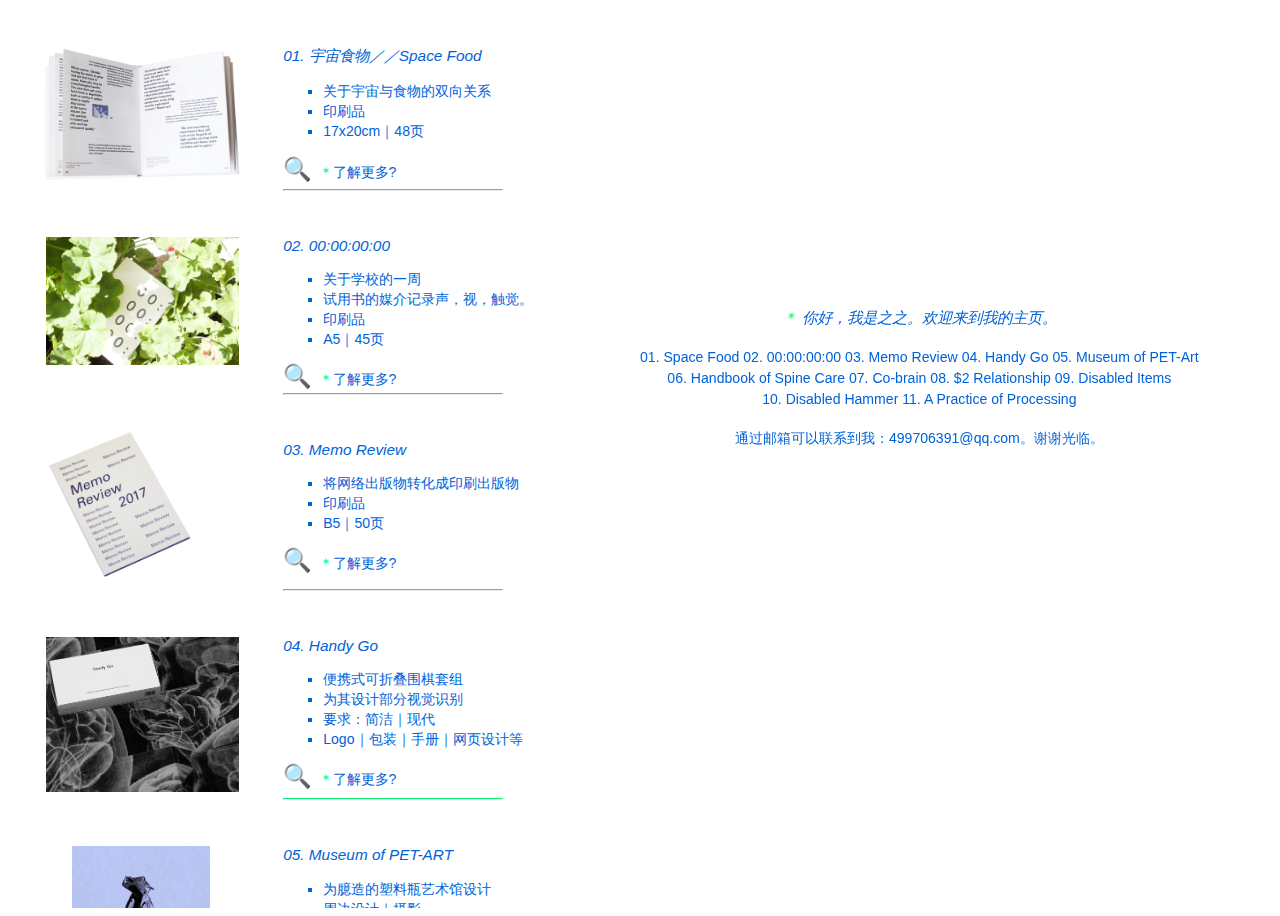
==== index.html @ 44740a9e "update" ====
<!DOCTYPE html>
<html>
  <head>
    <meta charset="UTF-8">
  	<meta name="viewport" content="width=device-width,initial-scale=1">
    <meta name="description" content="Awesome book generated with boockup.marco.land">
    <meta name="author" content="boockup.marco.land">


 <!--  	<link rel="stylesheet" type="text/css" href="assets/css/reset.css"> -->
  	<link rel="stylesheet" type="text/css" href="assets/css/main.css">
    <link rel="stylesheet" type="text/css" href="assets/css/grid.css">
    <link rel="stylesheet" type="text/css" href="assets/css/marquee3k.css">
    <link rel="stylesheet" type="text/css" href="assets/css/menu.css">
    <link rel="stylesheet" type="text/css" href="assets/css/panel.css">
    <link rel="stylesheet" type="text/css" href="assets/css/boockup.css">


    <script src="assets/js/jquery.js"></script>
    <script src="assets/js/main.js"></script>
    <script src="assets/js/drag.js"></script>

    <script src="assets/js/marquee3k.js"></script>


    <title>YINZHI</title> 

  </head>


    <body>


      <div class="right panel">

        <div class="open">

          <div class="open1">
          <span class="o1">＊</span>
          <span>你好，我是之之。欢迎来到我的主页。</span>
          </div>
          <br>

          <div class="open2">
        
            <div>01. Space Food 02. 00:00:00:00 03. Memo Review 04. Handy Go 05. Museum of PET-Art</div>
            <div>06. Handbook of Spine Care 07. Co-brain 08. $2 Relationship 09. Disabled Items</div> 
            <div> 10. Disabled Hammer 11. A Practice of Processing</div> 
          </div>
          <br>
          <div class="open2">
            <div>通过邮箱可以联系到我：499706391@qq.com。谢谢光临。</div>
          </div>

       </div>



        <div class="pop p-space">
            <div class="close">
              <span class="xx">＊</span>
              <span>关闭</span>
            </div>
            <div> <img src="assets/images/space1.jpg"></div>
            <div> <img src="assets/images/space2.jpg"></div>
            <div> <img src="assets/images/space3.jpg"></div>
            <div> <img src="assets/images/space4.jpg"></div>     
        </div>


        <div class="pop p-record">
            <div class="close">
              <span class="xx">＊</span>
              <span>关闭</span>
            </div>
            <div> <img src="assets/images/033.jpg"></div>
            <div> <img src="assets/images/055.jpg"></div>
            <div> <img src="assets/images/011.jpg"></div>
            <div> <img src="assets/images/044.jpg"></div>
            <div> <img src="assets/images/022.jpg"></div>
        </div>

        <div class="pop p-memo">
            <div class="close">
              <span class="xx">＊</span>
              <span>关闭</span>
            </div>
            <div> <img src="assets/images/memo1.jpg"></div>
            <div> <img src="assets/images/memo2.jpg"></div>
            <div> <img src="assets/images/memo4.jpg"></div>
            <div> <img src="assets/images/memo3.jpg"></div>
            <div> <img src="assets/images/memo5.jpg"></div>
        </div>

        <div class="pop p-handy">
            <div class="close">
              <span class="xx">＊</span>
              <span>关闭</span>
            </div>
            <div> <img src="assets/images/handy01.jpg"></div>
            <div> <img src="assets/images/handy06.jpg"></div>
            <div> <img src="assets/images/handy05.jpg"></div>
            <div> <img src="assets/images/handy03.jpg"></div>
            <div> <img src="assets/images/handy04.jpg"></div>
            <div> <img src="assets/images/handy02.jpg"></div>
        </div>

        <div class="pop p-pet">
            <div class="close">
              <span class="xx">＊</span>
              <span>关闭</span>
            </div>
            
            <div> <img src="assets/images/p0.jpg"></div>
            <div class="me1"><span class="me2">＊</span> <span class="metext">信纸</span></div>
            <div> <img src="assets/images/p9.jpg"></div>
            <div> <img src="assets/images/p10.jpg"></div>
            <div class="me1"><span class="me2">＊</span> <span class="metext">明信片</span></div>
    
            <div> <img src="assets/images/p12.jpg"></div>
            <div> <img src="assets/images/p1.jpg"></div>
            <div> <img src="assets/images/p2.jpg"></div>
            <div> <img src="assets/images/p4.jpg"></div>
         
        </div>

        <div class="pop p-spine">

            <div class="close">
              <span class="xx">＊</span>
              <span>关闭</span>
            </div>
        
             <div class="menubody">
              <br>
              <span class="itali">Handbook for Spine Care</span>
              <span>搜集网上关于“脊椎”一词的大量图片，进行批量编辑，处理，修改。 讨论印刷品如何表现数字时代的特质。快速，批量，联想，大数据，如何注入传统印刷媒介。当纸质书制成后，再通过网站的建设来进一步宣传书籍。整个过程探讨传统印刷在现代数字社会中如何找到新的可能性。</span> 

            </div>
            
             <div class="me1">
              <br>
              <span class="me2">＊</span> <span class="metext">书本扫描</span></div>
            <div> <img src="assets/images/spine1.jpg"></div>
            <div> <img src="assets/images/spine2.jpg"></div>
            <div> <img src="assets/images/spine4.jpg"></div>
            <div> <img src="assets/images/spine3.jpg"></div>
            <div class="me1"><span class="me2">＊</span> <span class="metext">网页截图｜<a href="http://handbookforspinecare.cc">handbookforspinecare.cc</a></span></div>
            <div> <img src="assets/images/spine6.png"></div>
            <div> <img src="assets/images/spine7.png"></div>
        </div>



        <div class="pop p-co">
            <div class="close">
              <span class="xx">＊</span>
              <span>关闭</span>
            </div>

            <div class="menubody">
              <br>
              <span>"参与设计”也许是设计发展的未来趋势。 未来的设计可能不拘泥于专业设计师，谁都可以成为设计的一部分甚至是主导者。这四张海报是为一个假想的“参与设计”活动而制作。</span>
              <br>  
              </div>

            <div> <img src="assets/images/co01.jpg"></div>
            <div> <img src="assets/images/co02.jpg"></div>
            <div> <img src="assets/images/co03.jpg"></div>
            <div> <img src="assets/images/co04.jpg"></div>
        </div>

         <div class="pop p-two">
            <div class="close">
              <span class="xx">＊</span>
              <span>关闭</span>
            </div>
       
            <div> <img src="assets/images/t11.jpg"></div>
            <div> <img src="assets/images/t22.jpg"></div>
            <div> <img src="assets/images/t33.jpg"></div>
            <div> <img src="assets/images/t44.jpg"></div>
        </div>
       
         <div class="pop p-two">
            <div class="close">
              <span class="xx">＊</span>
              <span>关闭</span>
            </div>
       
            <div> <img src="assets/images/t11.jpg"></div>
            <div> <img src="assets/images/t22.jpg"></div>
            <div> <img src="assets/images/t33.jpg"></div>
            <div> <img src="assets/images/t44.jpg"></div>
        </div>

         <div class="pop p-dis">
            <div class="close">
              <span class="xx">＊</span>
              <span>关闭</span>
            </div>

            <div class="menubody">
              <br>
              <span></span>
              <br>  
            </div>
       
            <div> <img src="assets/images/d0.jpg"></div>
            <div> <img src="assets/images/d1.jpg"></div>
            <div> <img src="assets/images/d2.jpg"></div>
            <div> <img src="assets/images/d3.jpg"></div>
        </div>

          <div class="pop p-ham">
            <div class="close">
              <span class="xx">＊</span>
              <span>关闭</span>
            </div>

          <div class="me1"><span class="me2">＊</span> <span class="metext">以下为视频演示／／</span>
          <span><a href="http://yinzhi.me/disabled-hammer">真实网站请点击此处</a></span></div>

            <div>
            <video controls muted src="assets/images/hammer.mp4" width="400px">
              Sorry, your browser doesn't support embedded videos.</video></div>
  
        </div>


          <div class="pop p-pro">
            <div class="close">
              <span class="xx">＊</span>
              <span>关闭</span>
            </div>
            <div>
            <video controls muted src="assets/images/video1.mp4" width="400px">
              Sorry, your browser doesn't support embedded videos.</video></div>
  
        </div>




      </div>
 

      <div class="left panel">

        <div class="container space">

          <div class="item w-1of2" >
            <div class="simage"> 
              <img src="assets/images/space6.gif">
            </div>
          </div>  

          <div class="item w-1of2" >
            <div class="whole">

              <div class="title">01. 宇宙食物／／Space Food</div>

              <div class="sebody">
               <ul style="list-style-type:square;">
               <li style="line-height: 20px">关于宇宙与食物的双向关系</li>
               <li style="line-height: 20px">印刷品</li>
               <li style="line-height: 20px">17x20cm｜48页</li>
              
               </ul>
              </div>

              <div class="rollover r-space">
               <span class="emoji">🔍 </span>
               <span class="know"><span class="x">＊</span>了解更多?</span>
              </div>

           </div>

          </div>

        </div>


         <div> <hr class="new1"> </div>


        <div class="container 00">

          <div class="item w-1of2" >
            <div class="rimage"> 
              <img src="assets/images/000.gif">
            </div>
          </div>  

          <div class="item w-1of2" >
            <div class="whole">

              <div class="title">02. 00:00:00:00</div>

              <div class="sebody">
               <ul style="list-style-type:square;">
               <li style="line-height: 20px">关于学校的一周</li>
               <li style="line-height: 20px">试用书的媒介记录声，视，触觉。</li>
               <li style="line-height: 20px">印刷品</li>
               <li style="line-height: 20px">A5｜45页</li>
               </ul>
              </div>

              <div class="rollover r-record">
               <span class="emoji">🔍 </span>
               <span class="know"><span class="x">＊</span>了解更多?</span>
              </div>

           </div>

          </div>

        </div>  
         <div> <hr class="new1"> </div>
        <!-- <div class="break">。。。。。。。。。。。。。。。。。。。。。。。。。。。。</div>  -->

        <div class="container memo">

          <div class="item w-1of2" >
            <div class="mimage"> 
              <img src="assets/images/memo.gif">
            </div>
          </div>  

          <div class="item w-1of2" >
            <div class="whole">

              <div class="title">03. Memo Review</div>

              <div class="sebody">
               <ul style="list-style-type:square;">
               <li style="line-height: 20px">将网络出版物转化成印刷出版物</li>
               <li style="line-height: 20px">印刷品</li>
               <li style="line-height: 20px">B5｜50页</li>
               </ul>
              </div>

              <div class="rollover r-memo">
               <span class="emoji">🔍 </span>
               <span class="know"><span class="x">＊</span>了解更多?</span>
              </div>

           </div>

          </div>

        </div>

         <div> <hr class="new1"> </div>
        <!-- <div class="break">。。。。。。。。。。。。。。。。。。。。。。。。。。。。</div> -->

        <div class="container handy">

          <div class="item w-1of2" >
            <div class="himage"> 
              <img src="assets/images/handy4.gif">
            </div>
          </div>  

          <div class="item w-1of2" >
            <div class="whole">

              <div class="title">04. Handy Go</div>

              <div class="sebody">
               <ul style="list-style-type:square;">
             
               <li style="line-height: 20px">便携式可折叠围棋套组</li>
               <li style="line-height: 20px">为其设计部分视觉识别</li>
               <li style="line-height: 20px">要求：简洁｜现代</li>
               <li style="line-height: 20px">Logo｜包装｜手册｜网页设计等</li>
               </ul>
              </div>

              <div class="rollover r-handy">
               <span class="emoji">🔍 </span>
               <span class="know"><span class="x">＊</span>了解更多?</span>
              </div>

           </div>

          </div>

        </div>
         <div> <hr class="new1"> </div>


        <div class="container pet">

          <div class="item w-1of2" >
            <div class="pimage"> 
              <img src="assets/images/pet7.gif">
            </div>
          </div>  

          <div class="item w-1of2" >
            <div class="whole">

              <div class="title">05. Museum of PET-ART</div>

              <div class="sebody">
               <ul style="list-style-type:square;">
               <li style="line-height: 20px">为臆造的塑料瓶艺术馆设计</li>
               <li style="line-height: 20px">周边设计｜摄影</li>
               <li style="line-height: 20px">Logo｜信纸｜明信片</li>
               </ul>
              </div>

              <div class="rollover r-pet">
               <span class="emoji">🔍 </span>
               <span class="know"><span class="x">＊</span>了解更多?</span>
              </div>

           </div>

          </div>

        </div> 

         <div> <hr class="new1"> </div>


         <div class="container spine">

          <div class="item w-1of2" >
            <div class="container spine2">
              <div class="boockup">
                    <div class="book-container">
                      <div class="book-front"></div>
                      <div class="book-side-left"></div>
                      <div class="book-side-right"></div>
                      <div class="book-top"></div>
                      <div class="book-bottom"></div>
                      <div class="book-back"></div> 
                    </div>
              </div>
            </div>
          </div>  

          <div class="item w-1of2" >
            <div class="whole">
              <div class="title">06. Handbook for Spine Care</div>
              <div class="sebody">
               <ul style="list-style-type:square;">
               <li style="line-height: 20px">一本书＋一个网站</li>    
               <li style="line-height: 20px">网络－印刷－重回网络</li>
               <li style="line-height: 20px">印刷品：A4｜740页</li>
               <li style="line-height: 20px">网页：<a href="http://handbookforspinecare.cc">handbookforspinecare.cc</a></li>
               
               </ul>
              </div>
              <div class="rollover r-spine">
               <span class="emoji">🔍 </span>
               <span class="know"><span class="x">＊</span>了解更多?</span>
              </div>

           </div>

          </div>

        </div>

        <div> <hr class="new1"> </div>

    <div class="container co">

          <div class="item w-1of2" >
            <div class="rimage"> 
              <img src="assets/images/co.gif">
            </div>
          </div>  

          <div class="item w-1of2" >
            <div class="whole">

              <div class="title">07. Co-brain</div>

              <div class="sebody">
               <ul style="list-style-type:square;">
               <li style="line-height: 20px">四张关于“参与设计”的活动海报</li>
               <li style="line-height: 20px">摄影｜海报设计</li>
               <li style="line-height: 20px">海报｜A3</li>

               </ul>
              </div>

              <div class="rollover r-co">
               <span class="emoji">🔍 </span>
               <span class="know"><span class="x">＊</span>了解更多?</span>
              </div>

           </div>

          </div>

        </div>

         <div> <hr class="new1"> </div>


        <div class="container twodollar">

          <div class="item w-1of2" >
            <div class="cimage"> 
              <img src="assets/images/2d3.gif">
            </div>
          </div>  

          <div class="item w-1of2" >
            <div class="whole">

              <div class="title">08. 两元店关系／／$2 Relationship</div>

              <div class="sebody">
               <ul style="list-style-type:square;">
               <li style="line-height: 20px">从两元店收集物品</li>
               <li style="line-height: 20px">空间，灯光，颜色，材料...</li>
               <li style="line-height: 20px">您也许能找到新联系</li>
               <li style="line-height: 20px">摄影</li>
               </ul>
              </div>

              <div class="rollover r-two">
               <span class="emoji">🔍 </span>
               <span class="know"><span class="x">＊</span>了解更多?</span>
              </div>

           </div>

          </div>

        </div>

         <div> <hr class="new1"> </div>


       <div class="container disabled">

          <div class="item w-1of2" >
            <div class="rimage"> 
              <img src="assets/images/dis.gif">
            </div>
          </div>  

          <div class="item w-1of2" >
            <div class="whole">

              <div class="title">09. “残疾”物品／／Disabled Items</div>

              <div class="sebody">
               <ul style="list-style-type:square;">
               <li style="line-height: 20px">因为人的爱或焦虑</li>
               <li style="line-height: 20px">一些物品的功能被反锁</li>
               <li style="line-height: 20px">也许这也是“残疾”的一种</li>
               <li style="line-height: 20px">装置</li>
               </ul>
              </div>

              <div class="rollover r-dis">
               <span class="emoji">🔍 </span>
               <span class="know"><span class="x">＊</span>了解更多?</span>
              </div>

           </div>

          </div>

        </div>

         <div> <hr class="new1"> </div>
        
       <div class="container space">

          <div class="item w-1of2" >
            <div class="rimage"> 
              <img src="assets/images/hammer1.gif">
            </div>
          </div>  

          <div class="item w-1of2" >
            <div class="whole">

              <div class="title">10. Disabled Hammer</div>

              <div class="sebody">
               <ul style="list-style-type:square;">
               <li style="line-height: 20px">一个用p5.js制作的小游戏</li>
               <li style="line-height: 20px">disabled 系列的衍生物</li>
               <li style="line-height: 20px">网页游戏</li>
               <li style="line-height: 20px"><a href="http://yinzhi.me/disabled-hammer">点此进入游戏网页</a></li>
               </ul>
              </div>

              <div class="rollover r-ham">
               <span class="emoji">🔍 </span>
               <span class="know"><span class="x">＊</span>了解更多?</span>
              </div>

           </div>

          </div>

        </div>

         <div> <hr class="new1"> </div>



       <div class="container Processing">

          <div class="item w-1of2" >
            <div class="simage"> 
              <img src="assets/images/pr.gif">
            </div>
          </div>  

          <div class="item w-1of2" >
            <div class="whole">

              <div class="title">11. A Practice of Processing</div>

              <div class="sebody">
               <ul style="list-style-type:square;">
               <li style="line-height: 20px">一段 processing 编程动画</li>
               <li style="line-height: 20px">编程设计</li>
               <li style="line-height: 20px">视频｜1分06秒</li>
             
               </ul>
              </div>

              <div class="rollover r-pro">
               <span class="emoji">🔍 </span>
               <span class="know"><span class="x">＊</span>了解更多?</span>
              </div>

           </div>

          </div>

        </div>
         <div> <hr class="new1"> </div>

<br><br><br>




    </div>


    </body> 
  
</html>
---- assets/css/main.css ----
body {
  font-family: Helvetica Neue,Helvetica,Arial,sans-serif;
  color:#0062D9;
/*  color: #4a4a4a;*/


}
a{
  text-decoration: none;
}
.itali{
  font-style: italic;
}

.close{
  padding-top: 1vw;
  padding-right:1vw;
  cursor: pointer;
  font-size: 1.4vw;
  color:#0062D9;
  text-align: right;
}
.xx{
   color:#0cf077;
}
.o1{
    text-align: center;
    line-height: 150%;
    font-style: italic;
    font-size: 1.2vw;
    color:#0cf077;
}

.open1{
    text-align: center;
    line-height: 150%;
    font-style: italic;
    font-size: 1.2vw;
    color:#0062D9;
}


.open2{
   text-align: center;
    line-height: 150%;
    font-style: normal;
    font-size: 1.1vw;
/*    color:white;*/
    color:#0062D9;
}
.open3{
    text-align: center;
    line-height: 150%;
    font-style: italic;
    font-size: 1.2vw;
    color:#0062D9;
}
.p{
    color:#0cf077;
}

.me1{
  text-align: center;
}
.me2{
   font-size: 1.1vw;
   color:#0cf077;
}
.metext{
  font-size: 1.2vw;
  color:#0062D9;
}
.menubody{

  padding-left:1vw;
  padding-right:1vw;
  text-align: left;
  color:#0062D9;
  font-size: 1.1vw;
}
.title{
    font-style: italic;
    font-size:1.2vw;
}

.sebody{ 

    font-size:1.1vw;
}


.emoji{
  font-size:1.8vw;
}
.know{
    
   font-size:1.1vw;
}

.x{
   color:#0cf077;
}

.new1 {
  margin-top: 0.2vw;
  margin-left:50%;
  margin-right:0%;
  width: 40%;
  border-top: 1px solid #0cf077;
}
.break{
  text-align: right;
}
---- assets/css/grid.css ----
* {
	box-sizing: border-box;
  /* add a border with !important to view the boxes */
  border:px solid red !important;
}

/* add a height if you want the self-end to be at the bottom*/

/* set all containers to flex with flex wrap*/


.container {
  display:flex;
  flex-wrap:wrap;
  margin-top: 0vw;
}

/* gutters are set here */
.content {
  padding:20px;
}
.item video{
  width: 32vw;
}
.item img {
  width:100%;
}

/*start from here*/

.open{
  position:fixed; 
  margin-left: 1vw;
  margin-top:34vh;
/*  margin-left:29vw;*/
}

.open2{

 margin-left: 4vw;
 margin-right: 4vw;
}


.whole{
  margin-top: 3vw;
  margin-left: 0vw;

}

.simage{
  padding-top: 3vw;
  width:74%;
  margin-left: 2.5vw;
}

.cimage{
  padding-top: 3vw;
  width: 50%;
  margin-left: 5vw;
}

.rimage{
  padding-top: 3vw;
  margin-left: 3vw;
  width:70%;
}

.mimage{
  padding-top: 1vw;
  width:80%;
  margin-left: 3vw;
}

.himage{
  padding-top: 3vw;
  margin-left: 3vw;
  width:70%;
}

.pimage{
  padding-top: 3vw;
  margin-left: 5vw;
  width:50%;
}





/* create helper classes, similar to the w-1of3. These can be used to quickly adjust the alignment of the flex items */
.self-center {
  align-self:center;
}

.self-start{
  align-self:flex-start;
}

.self-end {
  align-self:flex-end;
}

.align-center {
  align-items:center;
}

.align-start {
  align-items:flex-start;
}

.align-end {
  align-items:flex-end;
}

.justify-center{
  justify-content: center;
}

.justify-between{
  justify-content: space-between;
}

.justify-around{
  justify-content: space-around;
}

.row{
  flex-direction: row;
}

.content-end{
  justify-content:flex-end;
}

/* these are helper classes to change the width of the items quickly */

.w-1of1 {flex:0 0 100%;}

.w-1of2 {flex:0 0 50%;}

.w-1of3 {flex:0 0 33.333%;}
.w-2of3 {flex:0 0 66.666%;}

.w-1of4{flex:0 0 25%;}
.w-2of4{flex:0 0 50%;}
.w-3of4{flex:0 0 75%;}

.w-1of5 {flex:0 0 20%;}
.w-2of5 {flex:0 0 40%;}
.w-3of5 {flex:0 0 60%;}
.w-4of5 {flex:0 0 80%;}

.w-1of6 {flex:0 0 16.66666%;}

.w-1of7 {flex:0 0 14.2857%;}
.w-3of7 {flex:0 0 42.857%;}
.w-4of7 {flex:0 0 57.142%;}

.w-1of8 {flex:0 0 12.5%;}
.w-3of8 {flex:0 0 37.5%;}
.w-5of8 {flex:0 0 62.5%;}


.w-1of9 {flex:0 0 11.111%;}

.w-1of10 {flex:0 0 10%;}

.w-1of11{flex:0 0 9.0909%;}
.w-5of11{flex:0 0 45.454%;}

.w-1of12 {flex:0 0 8.3333%;}
.w-5of12 {flex:0 0 41.666%;}
.w-7of12 {flex:0 0 58.333%;}

.w-11of20 {flex:0 0 55%;}
.w-9of20 {flex:0 0 45%;}
---- assets/css/marquee3k.css ----
/*font*/
.marquee3k {
  font-size: 1.4vw;
  font-family: Helvetica Neue,Helvetica,Arial,sans-serif;

}

/*position*/
.marquee3k{
  overflow: hidden;
  position: relative;
  padding-top: 4.5vw;
/*  padding:4vw;*/  
  margin-left:7vw;
  width:98vw;
/*  background-color: #f7f0f2;*/

}

/*distance between sentence*/
.marquee3k span {
  padding-left:15px;
}
---- assets/css/menu.css ----
.pop {
  width:400px;
  height:600px;
  border:2px #0062D9 !important;
  box-shadow: 5px 8px 15px 5px gray;
  position: absolute;
  visibility: hidden;
  display:flex;
  flex-wrap:wrap;
  background-color: #E3E4E5;
/*  background-color: #A3BBD3;*/
/*  background-color: #e8e8e8;*/
}


.pop:hover {
  z-index: 200;
}
.pop div{
   flex:0 0 100%;
}

.pop img {
  width: 100%;  
  padding:1vw;
}



.p-space{
  width:32vw;
  height:85vw;
  margin-left:21.5vw;
}

.p-record{
  width:28vw;
  height:102vw;
  margin-top: vw;
  margin-left:1vw;
}

.p-memo{
   width:28vw;
   height: 110vw;
   margin-top: vw;
   margin-left:8vw;
}


.p-handy{
  width: 25vw;
  height: 125vw;
  margin-top: 0vw;
  margin-left:15vw;

}

.divi div{
   flex:0 0 50%;
}

.p-pet{
  width: 25vw;
  height: 135vw;
  margin-top: 0vw;
  margin-left:22vw;
}

.p-spine{
  width: 26vw;
  height: 130vw;
  margin-top: 5vw;
  margin-left:5vw;
}

.p-co{
  width: 20vw;
  height: 125vw;
  margin-top: 5vw;
  margin-left:32vw;
}

.p-two{
  width: 28vw;
  height: 92vw;
  margin-top: 10vw;
  margin-left:14vw;
}

.p-dis{
  width: 25vw;
  height: 100vw;
  margin-top: 15vw;
  margin-left:4vw;
}

.p-ham{

  width: 400px;
  height: 28vw;
  margin-top: 20vw;
  margin-left:20vw;

}

.p-pro{
  width: 400px;
  height: 25vw;
  margin-top: 25vw;
  margin-left:4vw;
}

.rollover {

margin-right: 12vw;
cursor:pointer; 
}

.p-show {

  visibility: visible;
}
---- assets/css/panel.css ----
.panel {
  height:100vh;
  width: 43vw;
  overflow: scroll;

}




.left {
  height:100vh;
  width: 43vw;
  overflow: scroll;
/*background-color: #E2ECED;*/
/*  background-color: #f7f5da;*/
/*  background-color: #f7f0f2;*/
}

.right {
/*
  background-image: url("4.jpg");*/
  height:100vh;
  width: 55vw;
  overflow: scroll;
  position:fixed;
  right:0;
  top:0;
}

.text {
  padding:20px;
}

.tac {
  text-align: center;
  margin-top: 20px;
  margin-bottom: 50px;
}
---- assets/css/boockup.css ----
/* Created with http://boockup.marco.land */
@-webkit-keyframes rotatingAnimationX {
  0%{
    -webkit-transform: rotateX(0deg);
            transform: rotateX(0deg);
  }
  100% {
    -webkit-transform: rotateX(360deg);
            transform: rotateX(360deg);
  }
}
@keyframes rotatingAnimationX {
  0%{
    -webkit-transform: rotateX(0deg);
            transform: rotateX(0deg);
  }
  100% {
    -webkit-transform: rotateX(360deg);
            transform: rotateX(360deg);
  }
}
@-webkit-keyframes rotatingAnimationY {
  0%{
    -webkit-transform: rotateY(0deg);
            transform: rotateY(0deg);
  }
  100% {
    -webkit-transform: rotateY(360deg);
            transform: rotateY(360deg);
  }
}
@keyframes rotatingAnimationY {
  0%{
    -webkit-transform: rotateY(0deg);
            transform: rotateY(0deg);
  }
  100% {
    -webkit-transform: rotateY(360deg);
            transform: rotateY(360deg);
  }
}
@-webkit-keyframes rotatingAnimationZ {
  0%{
    -webkit-transform: rotateZ(0deg);
            transform: rotateZ(0deg);
  }
  100% {
    -webkit-transform: rotateZ(360deg);
            transform: rotateZ(360deg);
  }
}
@keyframes rotatingAnimationZ {
  0%{
    -webkit-transform: rotateZ(0deg);
            transform: rotateZ(0deg);
  }
  100% {
    -webkit-transform: rotateZ(360deg);
            transform: rotateZ(360deg);
  }
}

.spine{
  margin-top:3vw; 
}
.spine2 {
  margin-left: 1.2vw;
  width: 16vw;
  height: 33vh;
  overflow: hidden;
  -webkit-perspective: 1200px;
  perspective: 1200px;
  display: -webkit-box;
  display: -ms-flexbox;
  display: flex;
  -webkit-box-pack: center;
  -ms-flex-pack: center;
  justify-content: center;
  -webkit-box-align: center;
  -ms-flex-align: center;
  align-items: center;
}
.spine2 > div {
  -webkit-transform-style: preserve-3d;
  transform-style: preserve-3d;
}
.boockup {
  -webkit-transform: rotateX(0deg) rotateY(0deg) rotateZ(0deg);
  transform: rotateX(0deg) rotateY(0deg) rotateZ(0deg);
}
.book-container {
  -webkit-transform-style: preserve-3d;
  transform-style: preserve-3d;
  -webkit-animation: 10s rotatingAnimationY linear infinite;
  animation: 10s rotatingAnimationY linear infinite;
}
.book-container > div {
  position: absolute;
  top: 0;
  left: 0;
  background-size: cover;
  background-position: center center;
  -webkit-backface-visibility: visible;
  backface-visibility: visible;
}
.book-top, .book-bottom, .book-side-right {
  background-size: auto auto;
  background-repeat: repeat;
  background-position: top left;
}
.book-front {
  background-image: url('../images/book-cover.jpg');
  width: 126px;
  height: 178.2px;
  -webkit-transform: translate3d(-63px ,-89.1px ,11.4px) translate3d(0,0,0) rotateY(0deg);
  transform: translate3d(-63px ,-89.1px ,11.4px) translate3d(0,0,0) rotateY(0deg);
}
.book-side-left {
  background-image: url('../images/book-spine.jpg');
  width: 22.8px;
  height: 178.2px;
  -webkit-transform: translate3d(-63px ,-89.1px ,11.4px) translate3d(-11.4px, 0, -11.4px) rotateY(-90deg);
  transform: translate3d(-63px ,-89.1px ,11.4px) translate3d(-11.4px, 0, -11.4px) rotateY(-90deg);
}
.book-side-right {
  background-image: url('../images/book-side.jpg');
  width: 22.8px;
  height: 178.2px;
  -webkit-transform: translate3d(-63px ,-89.1px ,11.4px) translate3d(114.6px, 0px,-11.4px) rotateY(90deg);
  transform: translate3d(-63px ,-89.1px ,11.4px) translate3d(114.6px, 0px,-11.4px) rotateY(90deg);
}
.book-top {
  background-image: url('../images/book-top.jpg');
  background-position: bottom right;
  width: 126px;
  height: 22.8px;
  -webkit-transform: translate3d(-63px, -89.1px ,11.4px) translate3d(0px, -11.4px, -11.4px) rotateX(90deg);
  transform: translate3d(-63px, -89.1px ,11.4px) translate3d(0px, -11.4px, -11.4px) rotateX(90deg);
}
.book-bottom {
  background-image: url('../images/book-top.jpg');
  width: 126px;
  height: 22.8px;
  -webkit-transform: translate3d(-63px ,-89.1px ,11.4px) translate3d(0px, 166.79999999999998px, -11.4px) rotateX(-90deg);
  transform: translate3d(-63px ,-89.1px ,11.4px) translate3d(0px, 166.79999999999998px, -11.4px) rotateX(-90deg);
}
.book-back {
  background-image: url('../images/book-back.jpg');
  width: 126px;
  height: 178.2px;
  -webkit-transform: translate3d(-63px ,-89.1px ,11.4px) translate3d(0,0, -22.8px) rotateY(180deg);
  transform: translate3d(-63px ,-89.1px ,11.4px) translate3d(0,0, -22.8px) rotateY(180deg);
}
#credit {
  position: fixed;
  bottom: 1em;
  right: 1em;
  z-index: 99;
  background-color: #fff;
  border-radius: 8px;
  box-sizing: border-box;
  padding: .3rem 1rem;
  width: 21rem;
  height: 20px;
  -webkit-transition: background .2s;
  transition: background .2s;
}
#credit:hover {
  background-color: #d8d8d8;
}
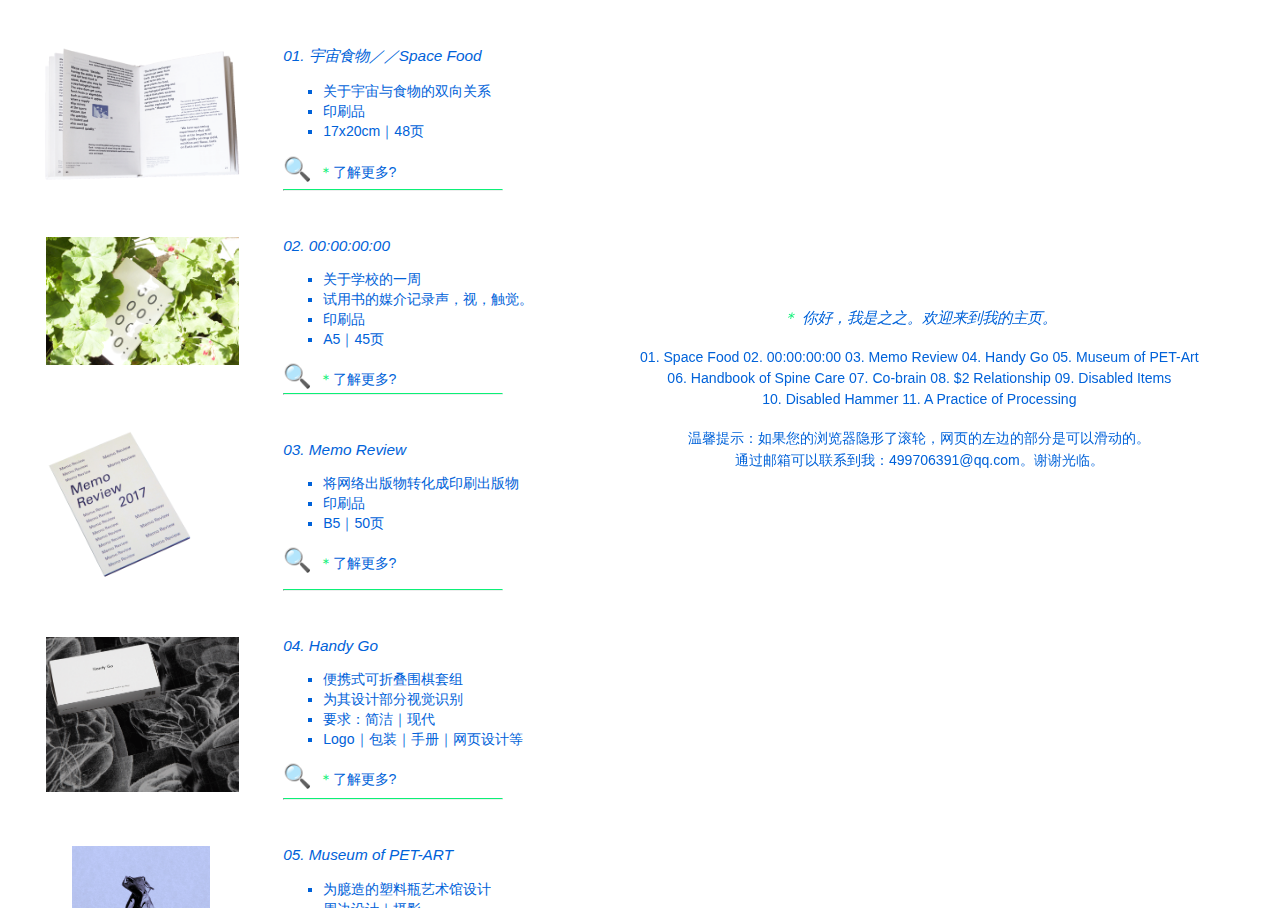
==== commit 538b6033: "update" ====
--- a/index.html
+++ b/index.html
@@ -13,7 +13,7 @@
     <link rel="stylesheet" type="text/css" href="assets/css/marquee3k.css">
     <link rel="stylesheet" type="text/css" href="assets/css/menu.css">
     <link rel="stylesheet" type="text/css" href="assets/css/panel.css">
-    <link rel="stylesheet" type="text/css" href="assets/css/boockup.css">
+  <!--   <link rel="stylesheet" type="text/css" href="assets/css/boockup.css"> -->
 
 
     <script src="assets/js/jquery.js"></script>
@@ -49,6 +49,7 @@
           </div>
           <br>
           <div class="open2">
+            <div>温馨提示：如果您的浏览器隐形了滚轮，网页的左边的部分是可以滑动的。</div>
             <div>通过邮箱可以联系到我：499706391@qq.com。谢谢光临。</div>
           </div>
 
@@ -202,7 +203,7 @@
 
             <div class="menubody">
               <br>
-              <span></span>
+              <span>有的人对情感上很重要的物体也会有不安的念头。我的朋友有一本很喜欢的书，他用塑料封袋认真包好这本书，把它放在书柜，从不打开。书原本被阅读的功能因为他的爱而丧失了。因为人的情感，物体的原有功能被破坏，它们是否真的缓解了不安感，还是提供了其他抽象的功能。</span>
               <br>  
             </div>
        
--- a/assets/css/menu.css
+++ b/assets/css/menu.css
@@ -91,9 +91,9 @@
 
 .p-dis{
   width: 25vw;
-  height: 100vw;
+  height: 88vw;
   margin-top: 15vw;
-  margin-left:4vw;
+  margin-left:9vw;
 }
 
 .p-ham{
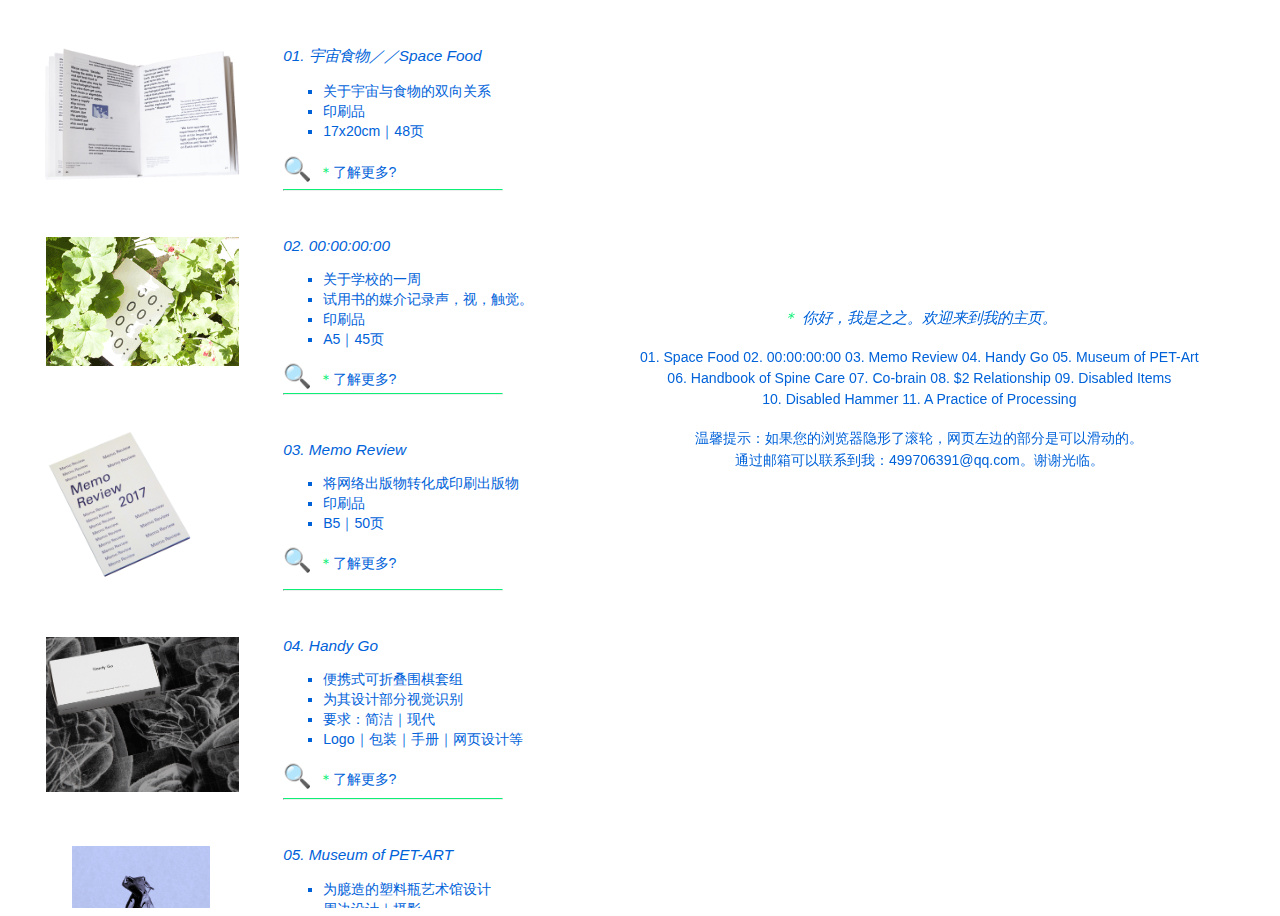
==== commit 318072fd: "update" ====
--- a/index.html
+++ b/index.html
@@ -3,9 +3,9 @@
   <head>
     <meta charset="UTF-8">
   	<meta name="viewport" content="width=device-width,initial-scale=1">
-    <meta name="description" content="Awesome book generated with boockup.marco.land">
+<!--     <meta name="description" content="Awesome book generated with boockup.marco.land">
     <meta name="author" content="boockup.marco.land">
-
+ -->
 
  <!--  	<link rel="stylesheet" type="text/css" href="assets/css/reset.css"> -->
   	<link rel="stylesheet" type="text/css" href="assets/css/main.css">
@@ -49,7 +49,7 @@
           </div>
           <br>
           <div class="open2">
-            <div>温馨提示：如果您的浏览器隐形了滚轮，网页的左边的部分是可以滑动的。</div>
+            <div>温馨提示：如果您的浏览器隐形了滚轮，网页左边的部分是可以滑动的。</div>
             <div>通过邮箱可以联系到我：499706391@qq.com。谢谢光临。</div>
           </div>
 
@@ -430,7 +430,7 @@
 
           <div class="item w-1of2" >
             <div class="container spine2">
-              <div class="boockup">
+              <!-- <div class="boockup">
                     <div class="book-container">
                       <div class="book-front"></div>
                       <div class="book-side-left"></div>
@@ -439,7 +439,7 @@
                       <div class="book-bottom"></div>
                       <div class="book-back"></div> 
                     </div>
-              </div>
+              </div> -->
             </div>
           </div>  
 
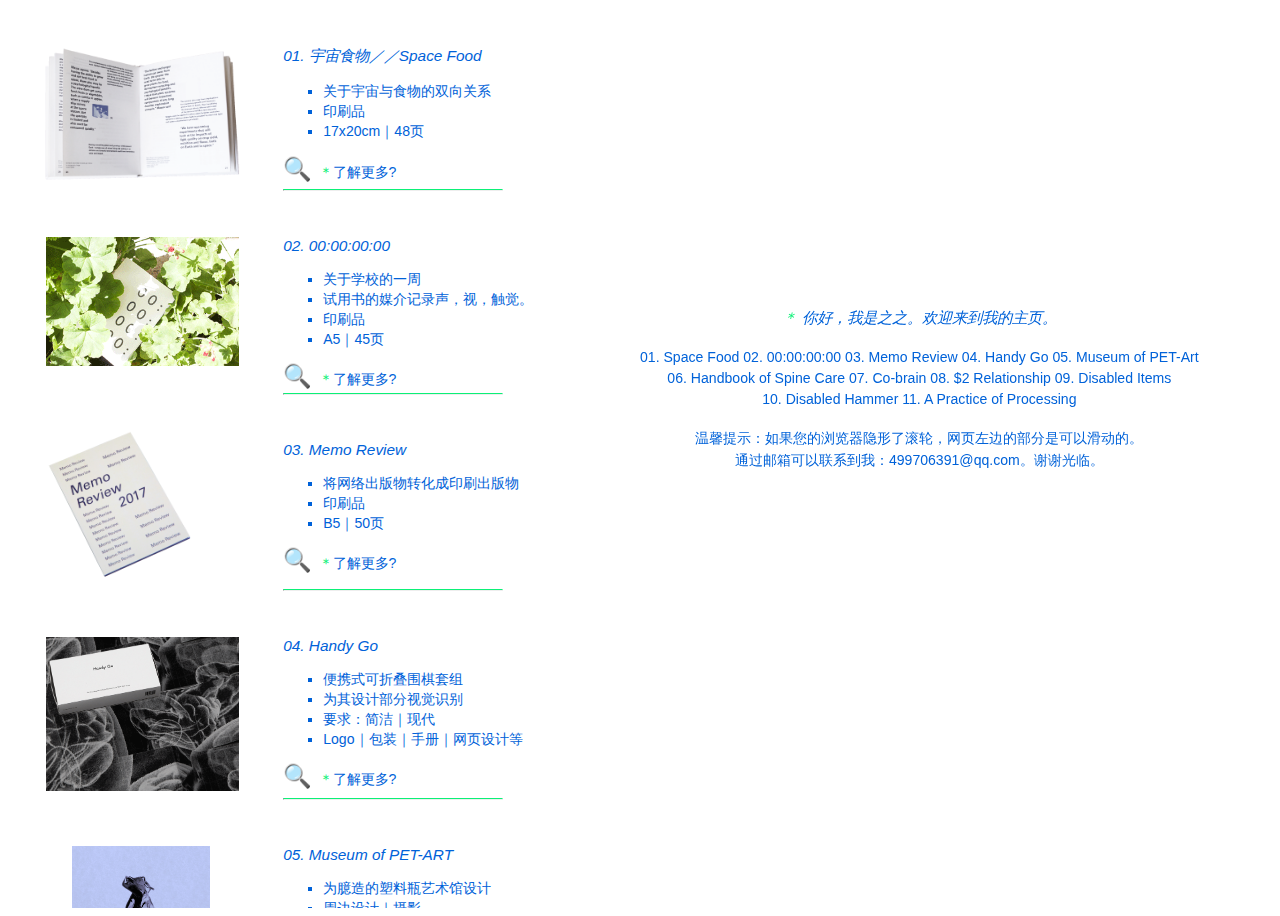
==== commit 14504324: "update" ====
--- a/index.html
+++ b/index.html
@@ -3,17 +3,17 @@
   <head>
     <meta charset="UTF-8">
   	<meta name="viewport" content="width=device-width,initial-scale=1">
-<!--     <meta name="description" content="Awesome book generated with boockup.marco.land">
+    <meta name="description" content="Awesome book generated with boockup.marco.land">
     <meta name="author" content="boockup.marco.land">
- -->
+
 
  <!--  	<link rel="stylesheet" type="text/css" href="assets/css/reset.css"> -->
   	<link rel="stylesheet" type="text/css" href="assets/css/main.css">
     <link rel="stylesheet" type="text/css" href="assets/css/grid.css">
-    <link rel="stylesheet" type="text/css" href="assets/css/marquee3k.css">
+<!--     <link rel="stylesheet" type="text/css" href="assets/css/marquee3k.css"> -->
     <link rel="stylesheet" type="text/css" href="assets/css/menu.css">
     <link rel="stylesheet" type="text/css" href="assets/css/panel.css">
-  <!--   <link rel="stylesheet" type="text/css" href="assets/css/boockup.css"> -->
+    <link rel="stylesheet" type="text/css" href="assets/css/boockup.css">
 
 
     <script src="assets/js/jquery.js"></script>
@@ -318,7 +318,7 @@
 
         </div>  
          <div> <hr class="new1"> </div>
-        <!-- <div class="break">。。。。。。。。。。。。。。。。。。。。。。。。。。。。</div>  -->
+        
 
         <div class="container memo">
 
@@ -430,7 +430,7 @@
 
           <div class="item w-1of2" >
             <div class="container spine2">
-              <!-- <div class="boockup">
+              <div class="boockup">
                     <div class="book-container">
                       <div class="book-front"></div>
                       <div class="book-side-left"></div>
@@ -439,7 +439,7 @@
                       <div class="book-bottom"></div>
                       <div class="book-back"></div> 
                     </div>
-              </div> -->
+              </div>
             </div>
           </div>  
 
--- a/assets/css/panel.css
+++ b/assets/css/panel.css
@@ -20,8 +20,7 @@
 }
 
 .right {
-/*
-  background-image: url("4.jpg");*/
+
   height:100vh;
   width: 55vw;
   overflow: scroll;
